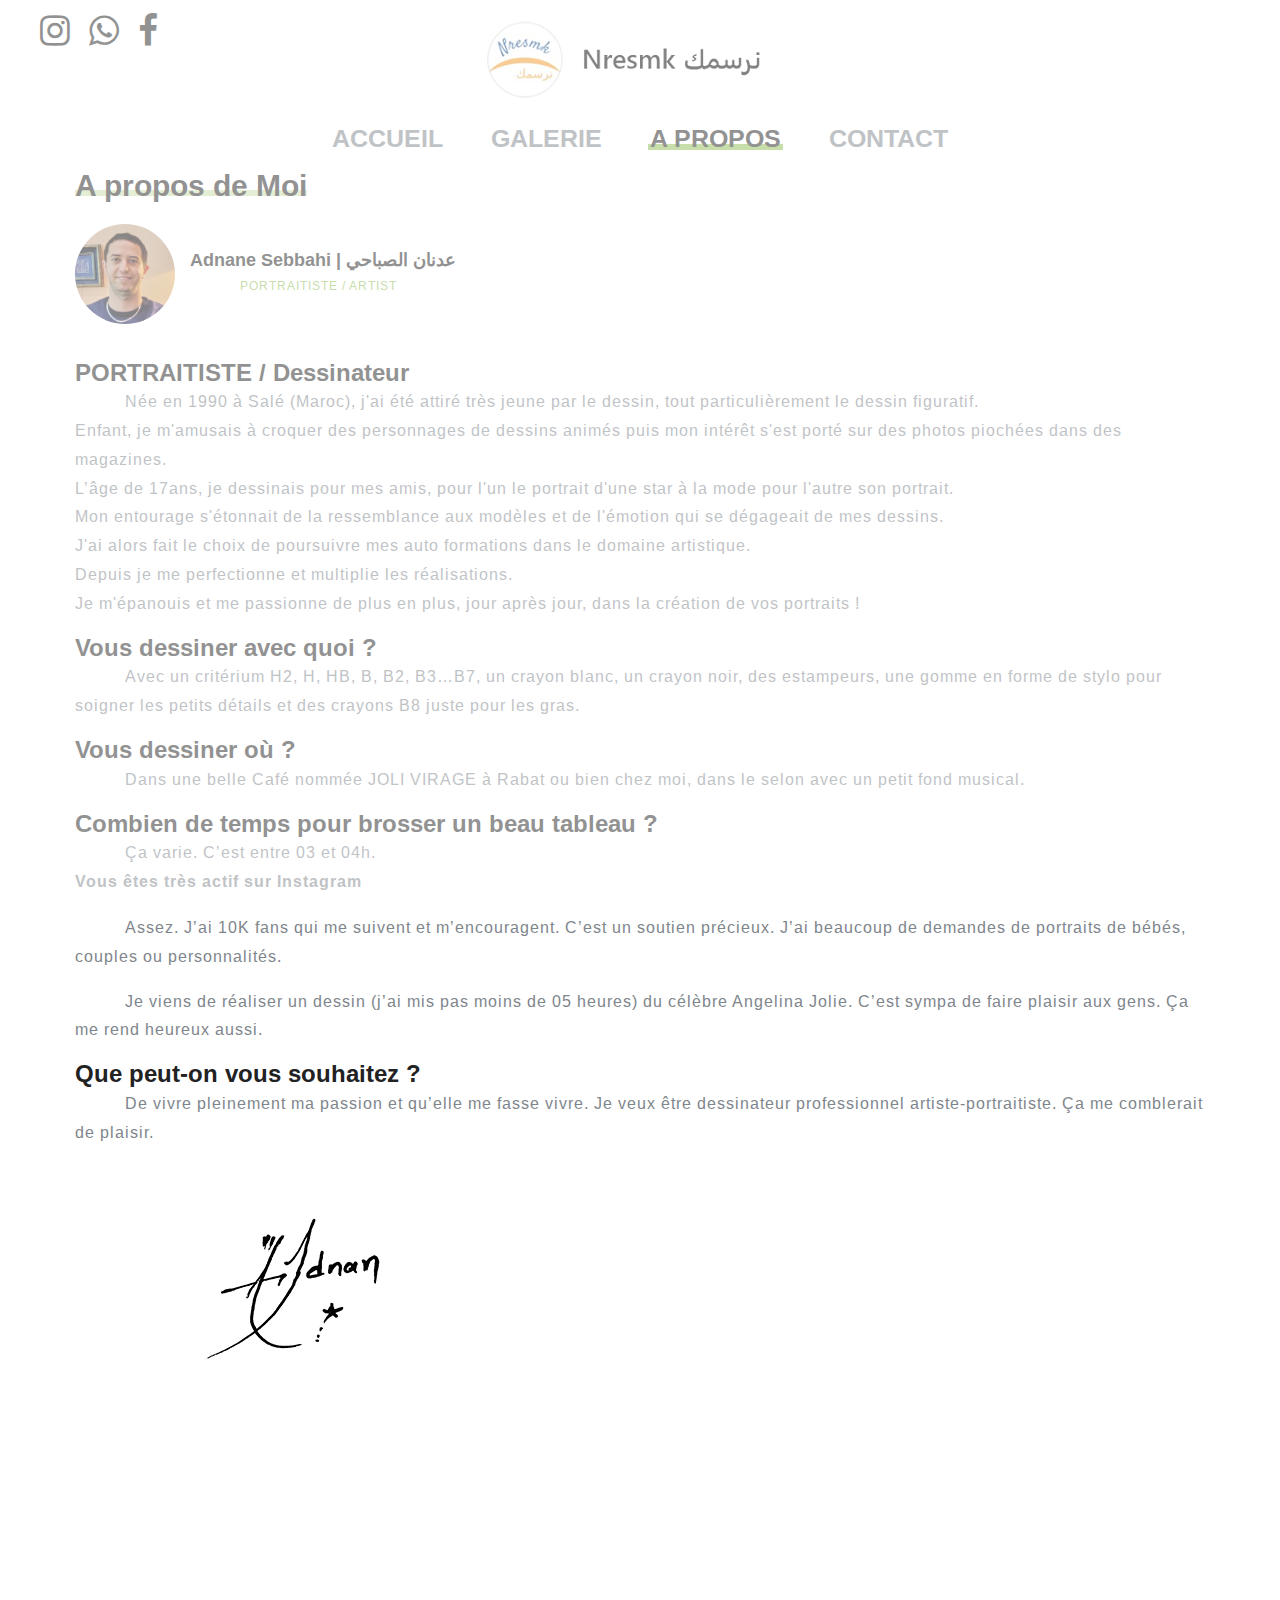
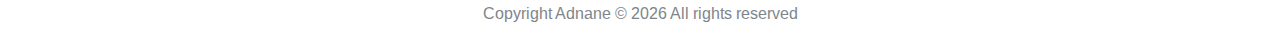
==== about.html @ e3a6c584 "1.8" ====
<!DOCTYPE html>
<html lang="en">
<head>
	<!-- Google tag (gtag.js) -->
<script async src="https://www.googletagmanager.com/gtag/js?id=G-CLW82VST4C"></script>
<script>
  window.dataLayer = window.dataLayer || [];
  function gtag(){dataLayer.push(arguments);}
  gtag('js', new Date());

  gtag('config', 'G-CLW82VST4C');
</script>
	<title>Nresmk | Dessin des Portrait</title>
	<link rel="icon" href="img/ddd.png" type="image/x-icon">
	<meta charset="UTF-8">
	<meta name="description" content="Commamder votre portrait maintenant">
	<meta name="keywords" content="photo, html">
	<meta name="viewport" content="width=device-width, initial-scale=1.0">
	<!-- Stylesheets -->
	<link rel="stylesheet" href="css/bootstrap.min.css"/>
	<link rel="stylesheet" href="css/font-awesome.min.css"/>
	<link rel="stylesheet" href="css/slicknav.min.css"/>

	<!-- Main Stylesheets -->
	<link rel="stylesheet" href="css/style.css"/>


	<!--[if lt IE 9]>
		<script src="https://oss.maxcdn.com/html5shiv/3.7.2/html5shiv.min.js"></script>
		<script src="https://oss.maxcdn.com/respond/1.4.2/respond.min.js"></script>
	<![endif]-->



</head>
<body>
	<!-- Page Preloder -->
	<div id="preloder">
		<div class="loader"></div>
	</div>

	<!-- Header Section -->
	<header class="header">
		<div class="container-fluid">
			<div class="row">
				<div class="col-sm-4 col-md-3 order-2 order-sm-1">
					<div class="header__social">
						<a href="https://www.instagram.com/nresmk/?hl=fr" target="_blank"><i class="fa fa-instagram"></i></a>
						<a href="https://wa.me/212662735727" target="_blank"><i class="fa fa-whatsapp"></i></a>
						<a href="https://www.facebook.com/TableauxMarocDecorationMural" target="_blank"><i class="fa fa-facebook"></i></a>
					</div>
				</div>
				<div class="col-sm-4 col-md-6 order-1  order-md-2 text-center">
					<a href="./index.html" class="site-logo">
						<img src="img/logo.png" alt="">
					</a>
				</div>
				<div class="col-sm-4 col-md-3 order-3 order-sm-3">
					<div class="header__switches">
						<!-- <a href="#" class="search-switch"><i class="fa fa-search"></i></a> -->
						<a href="#" class="nav-switch"><i class="fa fa-bars"></i></a>
						<!-- <a href="#"><i class="fa fa-shopping-cart"></i></a> -->
					</div>
				</div>
			</div>
			<nav class="main__menu">
				<ul class="nav__menu">
					<li><a href="./index.html">Accueil</a></li>
					<li><a href="./gallery.html">Galerie</a></li>
					<li><a href="./about.html" class="menu--active">A propos</a></li>
					<li><a href="./contact.html">Contact</a></li>
				</ul>
			</nav>
		</div>
	</header>
	<!-- Header Section end -->

	<!-- About Page -->
	<section class="about__page">
		<div class="container-fluid">
					<div class="about__text">
						<h3 class="about__title">A propos de Moi</h3>
						<div class="about__meta">
							<img src="img/profile.jpg" alt="">
							<div class="about__meta__info">
								<h5>Adnane Sebbahi | عدنان الصباحي</h5>
								<p>PORTRAITISTE / ARTIST</p>
							</div>
						</div>
							<h4>PORTRAITISTE / Dessinateur</h4>
							<p>Née en 1990 à Salé (Maroc), j'ai été attiré très jeune par le dessin, tout particulièrement le dessin figuratif.<br>
							Enfant, je m'amusais à croquer des personnages de dessins animés puis mon intérêt s'est porté sur des photos piochées dans des magazines.<br>
							L’âge de 17ans, je dessinais pour mes amis, pour l'un le portrait d'une star à la mode pour l'autre son portrait.<br>
							Mon entourage s'étonnait de la ressemblance aux modèles et de l'émotion qui se dégageait de mes dessins.<br>
							J'ai alors fait le choix de poursuivre mes auto formations dans le domaine artistique.<br>
							Depuis je me perfectionne et multiplie les réalisations.<br>
							Je m'épanouis et me passionne de plus en plus, jour après jour, dans la création de vos portraits !
							</p>
							<h4>Vous dessiner avec quoi ?</h4>
							<p>Avec un critérium H2, H, HB, B, B2, B3…B7, un crayon blanc, un crayon noir, des estampeurs, une gomme en forme de stylo pour soigner les petits détails et des crayons B8 juste pour les gras.</p>
						    <h4>Vous dessiner où ?</h4>
							<p>Dans une belle Café nommée JOLI VIRAGE à Rabat ou bien chez moi, dans le selon avec un petit fond musical.</p>
							<h4>Combien de temps pour brosser un beau tableau ?</h4>
							<p>Ça varie. C’est entre 03 et 04h.<br>
								<strong>Vous êtes très actif sur Instagram</strong><br>
								<p>Assez. J’ai 10K fans qui me suivent et m’encouragent. C’est un soutien précieux.
								J’ai beaucoup de demandes de portraits de bébés, couples ou personnalités.</p>
								<P>Je viens de réaliser un dessin (j’ai mis pas moins de 05 heures) du célèbre Angelina Jolie.
								C’est sympa de faire plaisir aux gens. Ça me rend heureux aussi.
								</p>
							<h4>Que peut-on vous souhaitez ?</h4>	
							<p>De vivre pleinement ma passion et qu’elle me fasse vivre. Je veux être dessinateur professionnel artiste-portraitiste.
								Ça me comblerait de plaisir.
								</p>

						
						<img src="img/signature.png" alt="">
					</div>
				
						</div>
						
					</div>
				</div>
			</div>
		</div>
	</section>
	<!-- About Page end -->

	<!-- Footer Section -->
	<footer class="footer__section">
		<div class="container">
			<!-- Link back to Colorlib can't be removed. Template is licensed under CC BY 3.0. -->
			<div class="footer__copyright__text">
				<p>Copyright Adnane &copy; <script>document.write(new Date().getFullYear());</script> All rights reserved </p>
			</div>
			<!-- Link back to Colorlib can't be removed. Template is licensed under CC BY 3.0. -->
		</div>
	</footer>
	<!-- Footer Section end -->

	<!-- Search Begin -->
	<div class="search-model">
		<div class="h-100 d-flex align-items-center justify-content-center">
			<div class="search-close-switch">+</div>
			<form class="search-model-form">
				<input type="text" id="search-input" placeholder="Search here.....">
			</form>
		</div>
	</div>
	<!-- Search End -->

	<!--====== Javascripts & Jquery ======-->
	<script src="js/vendor/jquery-3.2.1.min.js"></script>
	<script src="js/jquery.slicknav.min.js"></script>
	<script src="js/slick.min.js"></script>
	<script src="js/main.js"></script>
	<!-- Google Tag Manager (noscript) -->
<noscript><iframe src="https://www.googletagmanager.com/ns.html?id=GTM-K4WMGL9"
	height="0" width="0" style="display:none;visibility:hidden"></iframe></noscript>
	<!-- End Google Tag Manager (noscript) -->

	</body>
</html>
---- css/style.css ----
@import url("https://fonts.googleapis.com/css2?family=Arimo:ital,wght@0,400;0,700;1,400;1,700&display=swap");


html,
body {
	height: 100%;
	font-family: "Arimo", sans-serif;
	-webkit-font-smoothing: antialiased;
}

h1,
h2,
h3,
h4,
h5,
h6 {
	margin: 0;
	color: #222222;
	font-family: "Arimo", sans-serif;
	font-weight: 700;
}

h1 {
	font-size: 70px;
}

h2 {
	font-size: 36px;
	line-height: 1.4;
}

h3 {
	font-size: 30px;
}

h4 {
	font-size: 24px;
}

h5 {
	font-size: 18px;
}

h6 {
	font-size: 16px;
}

p {
	font-size: 16px;
	color: #7E858B;
	line-height: 1.8;
}

img {
	max-width: 100%;
}

input:focus,
select:focus,
button:focus,
textarea:focus {
	outline: none;
}

a:hover,
a:focus {
	text-decoration: none;
	outline: none;
}

ul,
ol {
	padding: 0;
	margin: 0;
}

@media (min-width: 1200px) {
	.container {
		max-width: 1200px;
	}
}

/* Preloder */

#preloder {
	position: fixed;
	width: 100%;
	height: 100%;
	top: 0;
	left: 0;
	z-index: 999999;
	background: #ffffff;
}

.loader {
	width: 40px;
	height: 40px;
	position: absolute;
	top: 50%;
	left: 50%;
	margin-top: -13px;
	margin-left: -13px;
	border-radius: 60px;
	animation: loader 0.8s linear infinite;
	-webkit-animation: loader 0.8s linear infinite;
}

@keyframes loader {
	0% {
		-webkit-transform: rotate(0deg);
		transform: rotate(0deg);
		border: 4px solid #f44336;
		border-left-color: transparent;
	}
	50% {
		-webkit-transform: rotate(180deg);
		transform: rotate(180deg);
		border: 4px solid #673ab7;
		border-left-color: transparent;
	}
	100% {
		-webkit-transform: rotate(360deg);
		transform: rotate(360deg);
		border: 4px solid #f44336;
		border-left-color: transparent;
	}
}

@-webkit-keyframes loader {
	0% {
		-webkit-transform: rotate(0deg);
		border: 4px solid #f44336;
		border-left-color: transparent;
	}
	50% {
		-webkit-transform: rotate(180deg);
		border: 4px solid #673ab7;
		border-left-color: transparent;
	}
	100% {
		-webkit-transform: rotate(360deg);
		border: 4px solid #f44336;
		border-left-color: transparent;
	}
}

/*---------------------
   Helper CSS
 -----------------------*/

.section-title {
	text-align: center;
	margin-bottom: 55px;
}

.section-title img {
	margin-bottom: 15px;
}

.section-title h2 {
	font-weight: 400;
	font-size: 38px;
	text-transform: uppercase;
}

.section-title p {
	padding-top: 15px;
	margin-bottom: 0;
}

.set-bg {
	background-repeat: no-repeat;
	background-size: cover;
	background-position: top center;
}

.spad {
	padding-top: 100px;
	padding-bottom: 100px;
}

.text-white h1,
.text-white h2,
.text-white h3,
.text-white h4,
.text-white h5,
.text-white h6,
.text-white p,
.text-white span,
.text-white li,
.text-white a {
	color: #fff;
}

/*---------------------
  Commom elements
-----------------------*/

.site-btn {
	display: inline-block;
	font-size: 16px;
	padding: 16px 15px;
	min-width: 180px;
	color: #fff;
	background: #8DB952;
	line-height: 1;
	text-align: center;
	font-weight: 700;
	border: none;
	border-radius: 2px;
}

.site-btn i {
	font-size: 24px;
	position: relative;
	top: 5px;
	margin-left: 4px;
}

.site-btn:hover {
	color: #fff;
}

.section__title {
	text-align: center;
	padding-bottom: 40px;
	margin-bottom: 45px;
	position: relative;
}

.section__title:after {
	position: absolute;
	content: "";
	width: 60px;
	height: 4px;
	left: calc(50% - 30px);
	bottom: 0;
	background: #8DB952;
}

.section__title h2 {
	margin-bottom: 0;
	text-transform: uppercase;
}

@media (max-width: 576px) {
	.section__title h2 {
		font-size: 24px;
	}
}

.search-model {
	display: none;
	position: fixed;
	width: 100%;
	height: 100%;
	left: 0;
	top: 0;
	background: #ffffff;
	z-index: 99999;
}

.search-model-form {
	padding: 0 15px;
}

.search-model-form input {
	width: 500px;
	font-size: 34px;
	border: none;
	border-bottom: 2px solid #ededed;
	background: 0 0;
	color: #999;
}

@media (max-width: 576px) {
	.search-model-form input {
		width: 100%;
		font-size: 24px;
	}
}

.search-close-switch {
	position: absolute;
	width: 50px;
	height: 50px;
	background: #333;
	color: #fff;
	text-align: center;
	border-radius: 50%;
	font-size: 39px;
	line-height: 28px;
	top: 30px;
	cursor: pointer;
	-webkit-transform: rotate(45deg);
	-ms-transform: rotate(45deg);
	transform: rotate(45deg);
	display: -webkit-box;
	display: -ms-flexbox;
	display: flex;
	-webkit-box-align: center;
	-ms-flex-align: center;
	align-items: center;
	-webkit-box-pack: center;
	-ms-flex-pack: center;
	justify-content: center;
}

.pt83 {
	padding-top: 83px;
}

/*---------------------
   Header section
 -----------------------*/

/* .header {
	padding: 40px 45px 0;
	padding-top: 40px;
} */

.header {
	padding: 10px 25px 0;
	padding-top: 0px;
}


@media (max-width: 576px) {
	.header {
		padding: 40px 0 0;
	}
}

@media (max-width: 576px) {
	.header__social {
		display: none;
	}
}

.header__social a,
.header__switches a {
	display: inline-block;
	color: #222222;
	padding-top: 5px;
	margin-right: 15px;
	font-size: 35px;
}

.header__social a:last-child,
.header__switches a:last-child {
	margin-right: 0;
}

.header__social a.nav-switch,
.header__switches a.nav-switch {
	display: none;
	width: 40px;
	height: 40px;
	border-radius: 50%;
	background: #e1e1e1;
	text-align: center;
	padding-top: 9px;
	margin-top: -9px;
}

@media (max-width: 576px) {
	.header__social a.nav-switch,
	.header__switches a.nav-switch {
		display: inline-block;
	}
}

.header__switches {
	text-align: right;
}

@media (max-width: 576px) {
	.header__switches {
		text-align: center;
		padding-top: 20px;
	}
}

/*----------
   Menu
 ---------*/

.main__menu {
	position: relative;
	right: 0;
	padding-top: 0px;
	text-align: center;
}

@media (max-width: 576px) {
	.main__menu .nav__menu {
		display: none;
	}
}

.main__menu .nav__menu>li {
	display: inline-block;
	position: relative;
}

.main__menu .nav__menu>li:last-child a {
	margin-right: 0;
}

.main__menu .nav__menu>li>a {
	position: relative;
	font-size: 25px;
	color: #7E858B;
	font-weight: 700;
	padding: 5px 2px;
	margin-right: 40px;
	text-transform: uppercase;
}

@media only screen and (min-width: 576px) and (max-width: 767px) {
	.main__menu .nav__menu>li>a {
		margin-right: 20px;
	}
}

.main__menu .nav__menu>li>a:after {
	position: absolute;
	content: "";
	width: 0;
	height: 6px;
	left: 0;
	bottom: 8px;
	background: #8DB952;
	z-index: -1;
	-webkit-transition: 0.3s;
	-o-transition: 0.3s;
	transition: 0.3s;
}

.main__menu .nav__menu>li>a.menu--active {
	color: #222222;
}

.main__menu .nav__menu>li>a.menu--active:after {
	width: 100%;
}

.main__menu .nav__menu>li:hover a {
	color: #222222;
}

.main__menu .nav__menu>li:hover a:after {
	width: 100%;
}

.main__menu .nav__menu>li:hover .sub__menu {
	top: 100%;
	opacity: 1;
	visibility: visible;
	margin-top: 15px;
}

.main__menu .nav__menu>li .sub__menu {
	position: absolute;
	text-align: left;
	padding: 10px 0;
	width: 170px;
	left: 0;
	top: 100%;
	margin-top: 50px;
	-webkit-box-shadow: 0 9px 50px rgba(0, 0, 0, 0.1);
	box-shadow: 0 9px 50px rgba(0, 0, 0, 0.1);
	background: #fff;
	opacity: 0;
	visibility: hidden;
	z-index: 99;
	-webkit-transition: all 0.4s;
	-o-transition: all 0.4s;
	transition: all 0.4s;
}

.main__menu .nav__menu>li .sub__menu:after {
	position: absolute;
	content: "";
	width: 100%;
	height: 25px;
	left: 0;
	top: -25px;
}

.main__menu .nav__menu>li .sub__menu>li {
	display: block;
}

.main__menu .nav__menu>li .sub__menu>li>a {
	display: block;
	display: block;
	padding: 5px 15px;
	color: #7E858B;
	text-transform: none;
	margin: 0;
	font-size: 14px;
	font-weight: 700;
}

.main__menu .nav__menu>li .sub__menu>li>a:hover {
	color: #222222;
}

.main__menu .nav__menu>li .sub__menu>li>a:after {
	display: none;
}

.slicknav_menu {
	background: #f7f7f7;
	padding: 0;
	margin-bottom: 30px;
	text-align: left;
	display: none;
}

@media (max-width: 576px) {
	.slicknav_menu {
		display: block;
	}
}

.slicknav_btn {
	display: none;
}

.slicknav_nav ul {
	margin: 0;
}

.slicknav_nav .slicknav_row:hover {
	border-radius: 0;
	background: transparent;
	color: #222222;
}

.slicknav_nav a:hover {
	border-radius: 0;
	background: transparent;
	color: #222222;
}

.slicknav_nav .slicknav_row,
.slicknav_nav a {
	padding: 11px 25px;
	margin: 0;
	color: #222222;
	font-size: 16px;
	font-weight: 700;
	border-bottom: 1px solid #e9e9e9;
}

.slicknav_nav .slicknav_item a {
	border-bottom: none;
}

/*---------------------
   Hero section
 -----------------------*/

.hero__section {
	padding-top: 40px;
	margin-bottom: 90px;
	/* background-color: #000000; */
}

@media (max-width: 576px) {
	.hero__section {
		padding-top: 30px;
	}
}

.slide-item {
	padding: 0 5px;
	outline: none;
	cursor: pointer;
}

.slick-center.slide-item img {
	padding: 0;
	-webkit-transition: all 0.4s ease 0s;
	-o-transition: all 0.4s ease 0s;
	transition: all 0.4s ease 0s;
}

.hero-slider .slick-track {
	-webkit-transition: all 0.1s;
	-o-transition: all 0.1s;
	transition: all 0.1s;
}

.slide-item img {
	height: 485px;
	padding: 65px 0;
	-webkit-transition: 0.2s;
	-o-transition: 0.2s;
	transition: 0.2s;
}

@media (max-width: 576px) {
	.slide-item img {
		padding: 0;
	}
}

.hero-text-slider {
	text-align: center;
	padding-top: 5px;
	max-width: 800px;
	margin: 0 auto;
}

/*---------------------
   Footer section
 -----------------------*/

.footer__copyright__text {
	text-align: center;
	padding-bottom: 5px;
}

.footer__copyright__text p {
	font-size: 16px;
}

.footer__copyright__text i {
	color: #d32a2a;
}

.footer__copyright__text a {
	color: #7E858B;
	text-decoration: underline;
}

.footer__copyright__text a:hover {
	color: #8DB952;
}

/*------------------
   About page
 ------------------*/

.about__page {
	padding: 10px 60px 150px;
}

@media (max-width: 576px) {
	.about__page {
		padding: 30px 0 150px;
	}
}

.about__title {
	display: inline-block;
	margin-bottom: 20px;
	position: relative;
}

.about__title:after {
	position: absolute;
	content: "";
	width: 100%;
	height: 6px;
	left: 0;
	bottom: 8px;
	background: #8DB952;
	opacity: 0.5;
	z-index: -1;
}

.about__text {
	padding-bottom: 50px;
	/* letter-spacing: 1px;
    text-indent: 50px; */
	
}
.about__text p {
	
	letter-spacing: 1px;
    text-indent: 50px;
	
}

.about__text img {
	padding-top: 20px;
}

.about__meta {
	overflow: hidden;
	margin-bottom: 35px;
	
}

.about__meta img {
	float: left;
	width: 100px;
	height: 100px;
	border-radius: 50%;
	margin-right: 15px;
	padding-top: 0;
}

.about__meta__info {
	overflow: hidden;
	padding-top: 25px;
}

.about__meta__info h5 {
	margin-bottom: 5px;
}

.about__meta__info p {
	text-transform: uppercase;
	font-size: 12px;
	color: #8DB952;
	
}

.experience__item {
	padding-top: 15px;
	margin-bottom: 20px;
}

.experience__item h4 {
	font-size: 20px;
	margin-bottom: 20px;
}

.skills__text {
	padding-bottom: 50px;
}

.skills__text p {
	margin-bottom: 40px;
}

.single-progress-item {
	margin-bottom: 30px;
}

.single-progress-item h6 {
	margin-bottom: 10px;
}

.progress-bar-style {
	height: 6px;
	background: #E8E8E8;
}

.progress-bar-style .bar-inner {
	height: 100%;
	background: #8DB952;
}

/*-------------------
   Gallery Page
 -------------------*/

.gallery__page {
	padding: 80px 15px 65px;
}

@media (max-width: 576px) {
	.gallery__page {
		padding: 30px 15px 65px;
	}
}

.gallery__warp {
	max-width: 1570px;
	margin: 0 auto;
}

.gallery__item {
	display: block;
	margin-bottom: 30px;
}

.gallery__item img {
	min-width: 100%;
}

.fr-position-outside {
	left: 0;
	top: 0;
	right: auto;
	bottom: auto;
}

.fr-position-text {
	color: #fff;
}

.fr-window-skin-fresco.fr-window-ui-outside .fr-close-background,
.fr-window-skin-fresco.fr-window-ui-outside .fr-close:hover .fr-close-background {
	background-color: transparent;
}

.fr-thumbnail-active {
	border: 2px solid #8DB952;
}


/*----------------
   Contact Page
 ----------------*/

.contact__warp {
	max-width: 802px;
	padding: 60px 15px 130px;
	margin: 0 auto;
}

@media (max-width: 576px) {
	.contact__warp {
		padding: 30px 15px 130px;
	}
}

.contact__social {
	padding-top: 20px;
	margin-bottom: 60px;
}

.contact__social a {
	display: inline-block;
	text-align: center;
	width: 50px;
	height: 50px;
	padding-top: 8px;
	margin-right: 6px;
	color: #222222;
	border-radius: 50%;
	background: #E8E8E8;
	-webkit-transition: 0.3s;
	-o-transition: 0.3s;
	transition: 0.3s;
}

.contact__social a:hover {
	background: #8DB952;
	color: #ffffff;
}

.contact__text p {
	font-size: 18px;
	color: #222222;
	
}

.contact__form {
	padding-top: 20px;
}

.contact__form input,
.contact__form textarea {
	width: 100%;
	height: 50px;
	letter-spacing: 3px !important;
	font-size: 16px;
	padding: 15px 20px;
	margin-bottom: 26px;
	color: #222222;
	border: 1px solid rgba(0, 0, 0, 0.1);
}

.contact__form input:focus,
.contact__form textarea:focus {
	border: 1px solid #8DB952;
}

.contact__form textarea {
	height: 110px;
	resize: none;
	margin-bottom: 50px;
}


.contact__form2 {
	max-width: 1320px;
    margin: 0 auto;
    padding: 5%;
}
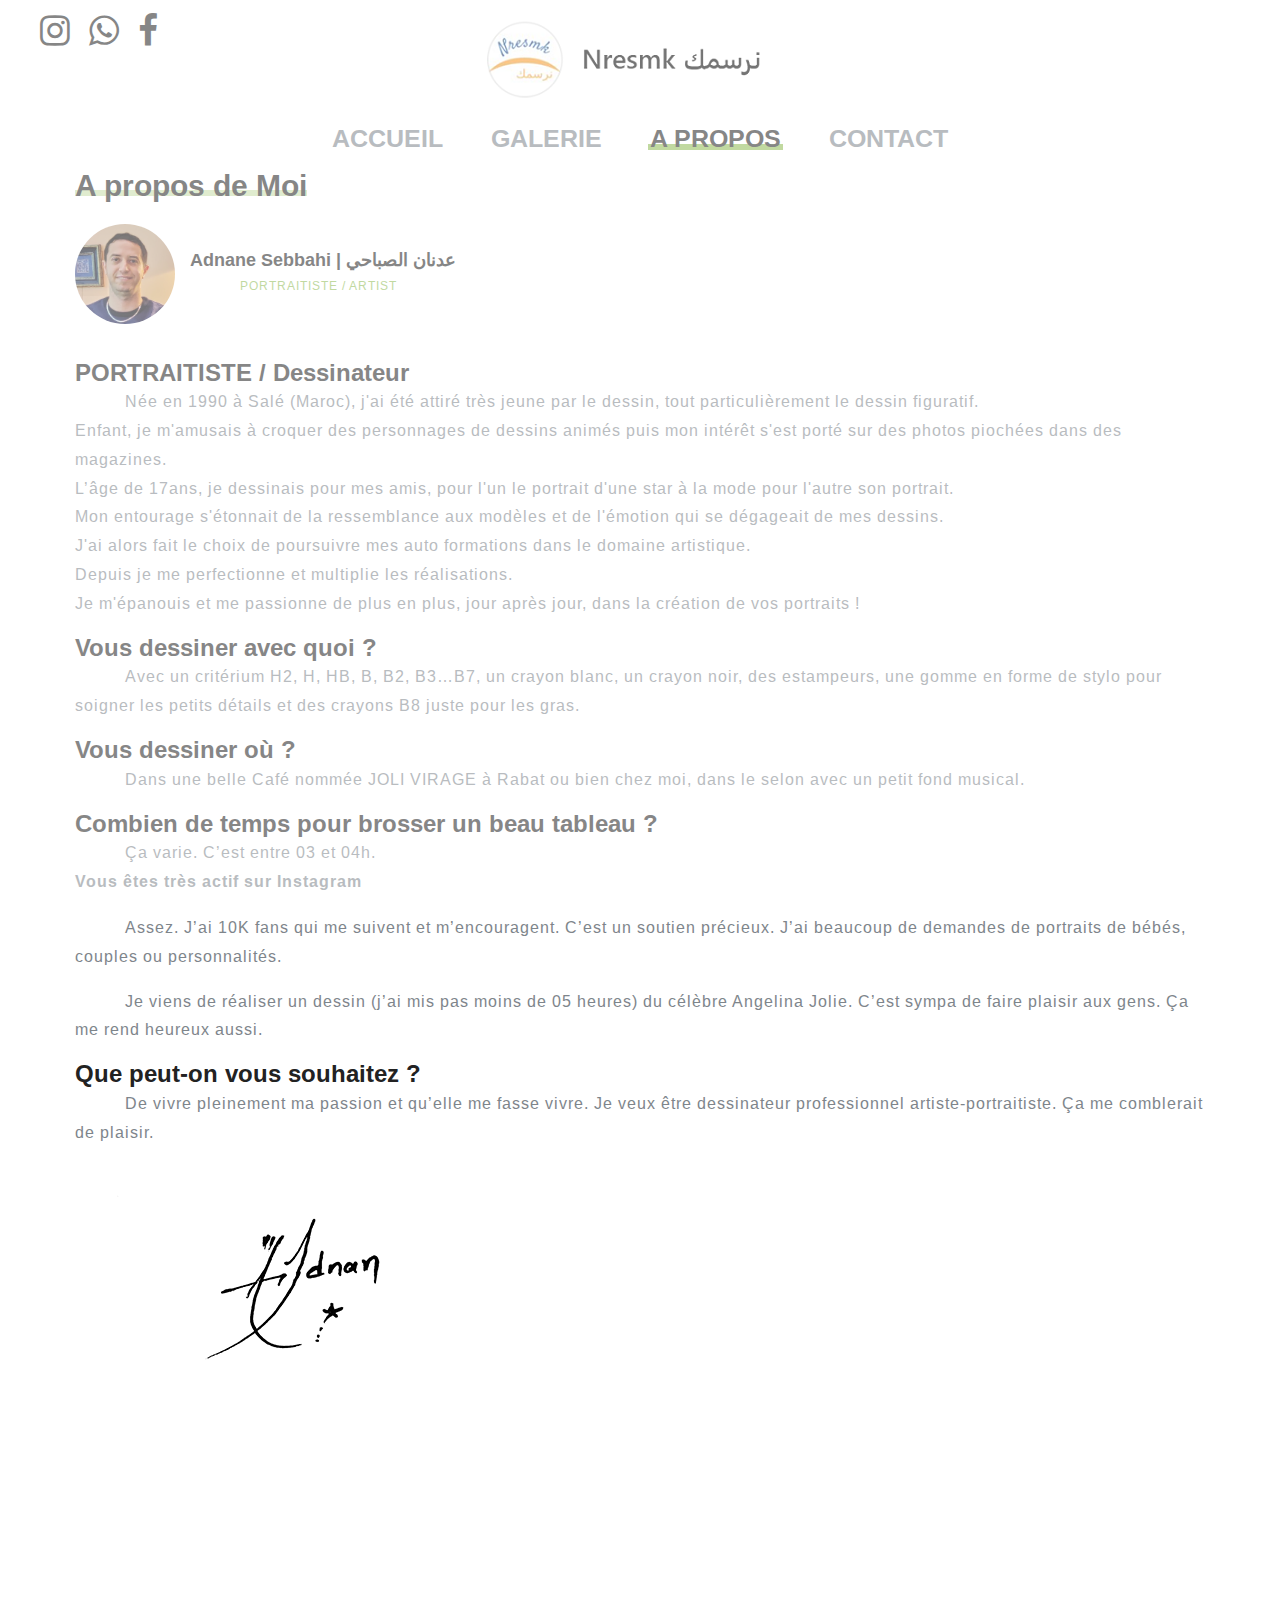
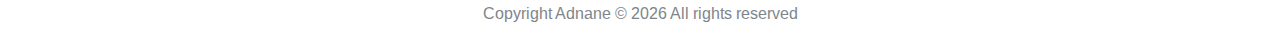
==== commit 38281ffb: "1.9" ====
--- a/about.html
+++ b/about.html
@@ -10,6 +10,13 @@
 
   gtag('config', 'G-CLW82VST4C');
 </script>
+<!-- Google Tag Manager -->
+<script>(function(w,d,s,l,i){w[l]=w[l]||[];w[l].push({'gtm.start':
+	new Date().getTime(),event:'gtm.js'});var f=d.getElementsByTagName(s)[0],
+	j=d.createElement(s),dl=l!='dataLayer'?'&l='+l:'';j.async=true;j.src=
+	'https://www.googletagmanager.com/gtm.js?id='+i+dl;f.parentNode.insertBefore(j,f);
+	})(window,document,'script','dataLayer','GTM-K4WMGL9');</script>
+	<!-- End Google Tag Manager -->
 	<title>Nresmk | Dessin des Portrait</title>
 	<link rel="icon" href="img/ddd.png" type="image/x-icon">
 	<meta charset="UTF-8">
@@ -34,6 +41,10 @@
 
 </head>
 <body>
+	<!-- Google Tag Manager (noscript) -->
+<noscript><iframe src="https://www.googletagmanager.com/ns.html?id=GTM-K4WMGL9"
+	height="0" width="0" style="display:none;visibility:hidden"></iframe></noscript>
+	<!-- End Google Tag Manager (noscript) -->
 	<!-- Page Preloder -->
 	<div id="preloder">
 		<div class="loader"></div>
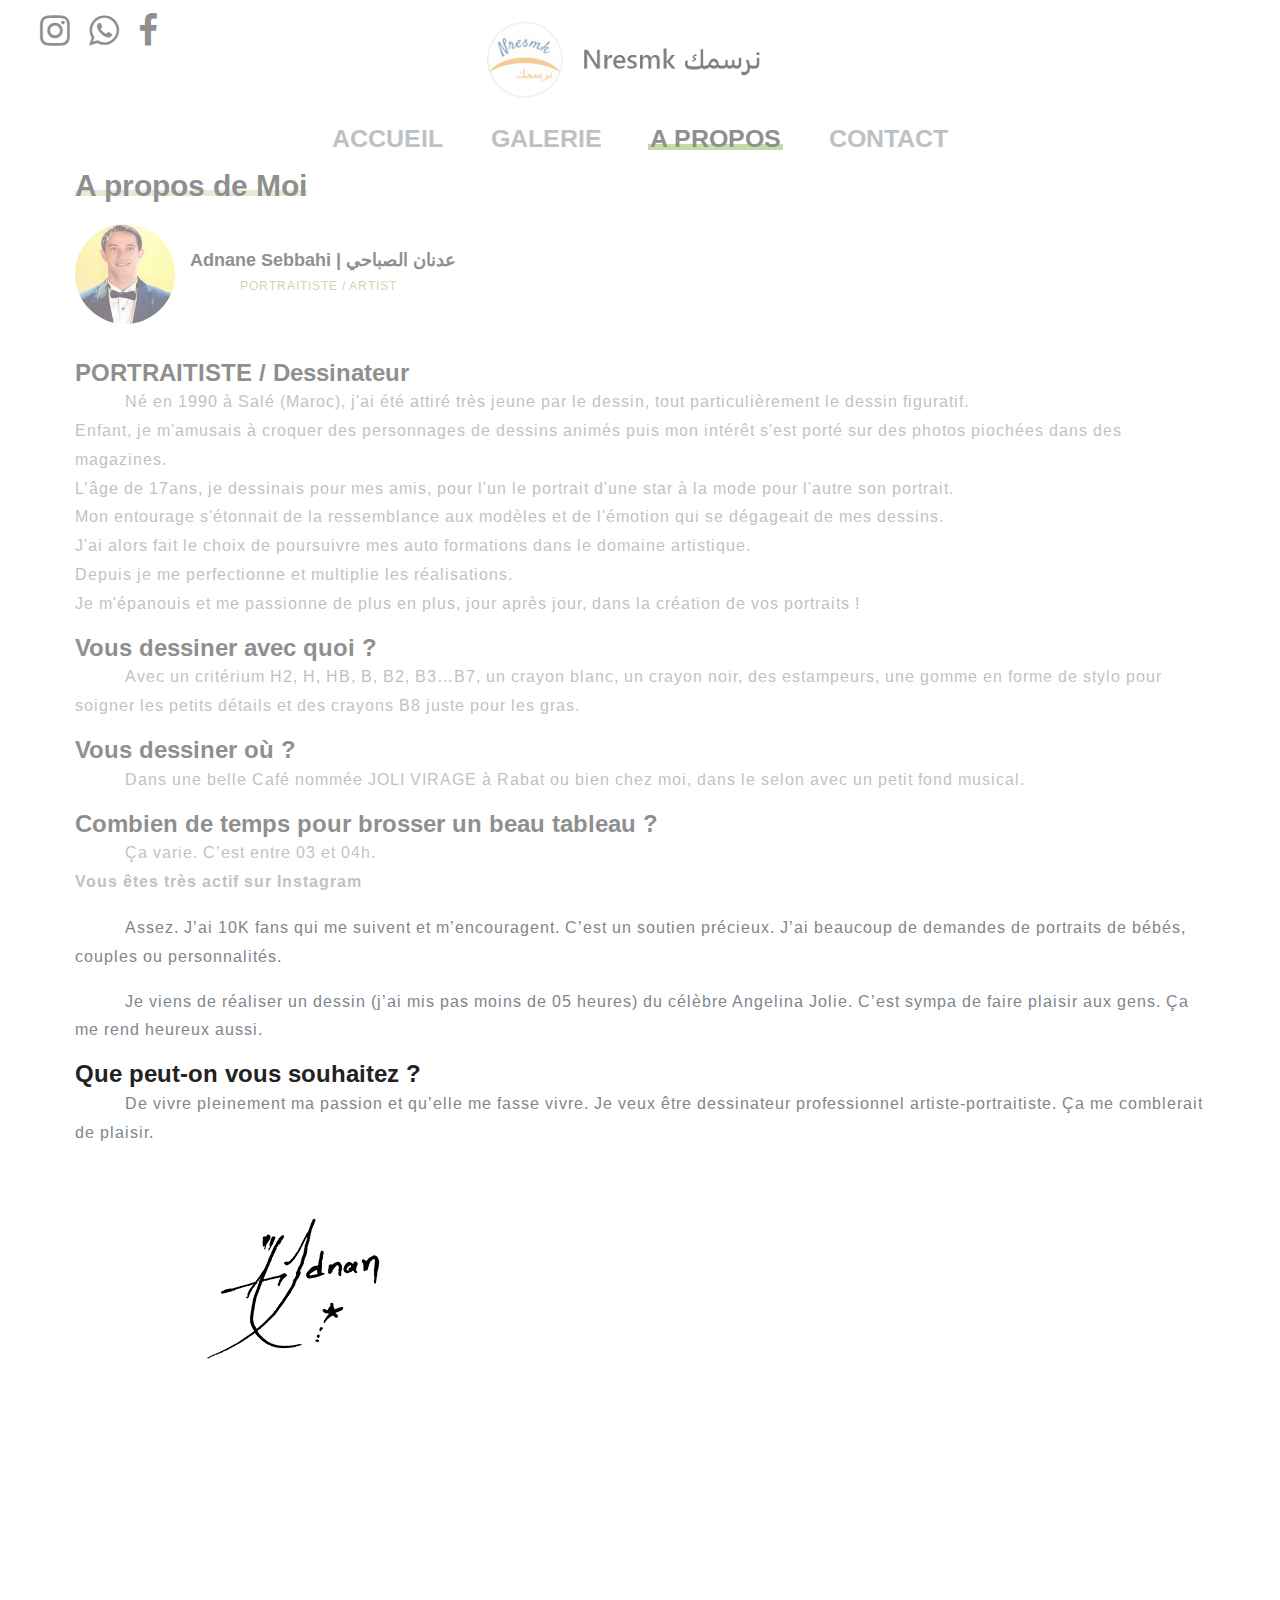
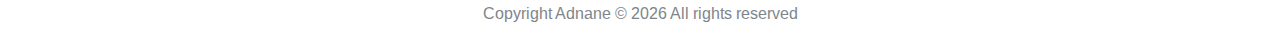
==== commit a3d1556d: "2.2" ====
--- a/about.html
+++ b/about.html
@@ -20,7 +20,11 @@
 	<title>Nresmk | Dessin des Portrait</title>
 	<link rel="icon" href="img/ddd.png" type="image/x-icon">
 	<meta charset="UTF-8">
-	<meta name="description" content="Commamder votre portrait maintenant">
+	<meta name="description" content="Commander Votre Portrait dès maintenant ! Site de dessin professionnel de portrait avec crayon ">
+	<meta name="keywords" content="nresmk, dessin, portrait, cadeau, anniversaire, نرسمك ">
+	<meta name="robots" content="index, follow">
+	<meta http-equiv="Content-Type" content="text/html; charset=utf-8">
+	<meta name="language" content="French">
 	<meta name="keywords" content="photo, html">
 	<meta name="viewport" content="width=device-width, initial-scale=1.0">
 	<!-- Stylesheets -->
@@ -99,7 +103,7 @@
 							</div>
 						</div>
 							<h4>PORTRAITISTE / Dessinateur</h4>
-							<p>Née en 1990 à Salé (Maroc), j'ai été attiré très jeune par le dessin, tout particulièrement le dessin figuratif.<br>
+							<p>Né en 1990 à Salé (Maroc), j'ai été attiré très jeune par le dessin, tout particulièrement le dessin figuratif.<br>
 							Enfant, je m'amusais à croquer des personnages de dessins animés puis mon intérêt s'est porté sur des photos piochées dans des magazines.<br>
 							L’âge de 17ans, je dessinais pour mes amis, pour l'un le portrait d'une star à la mode pour l'autre son portrait.<br>
 							Mon entourage s'étonnait de la ressemblance aux modèles et de l'émotion qui se dégageait de mes dessins.<br>
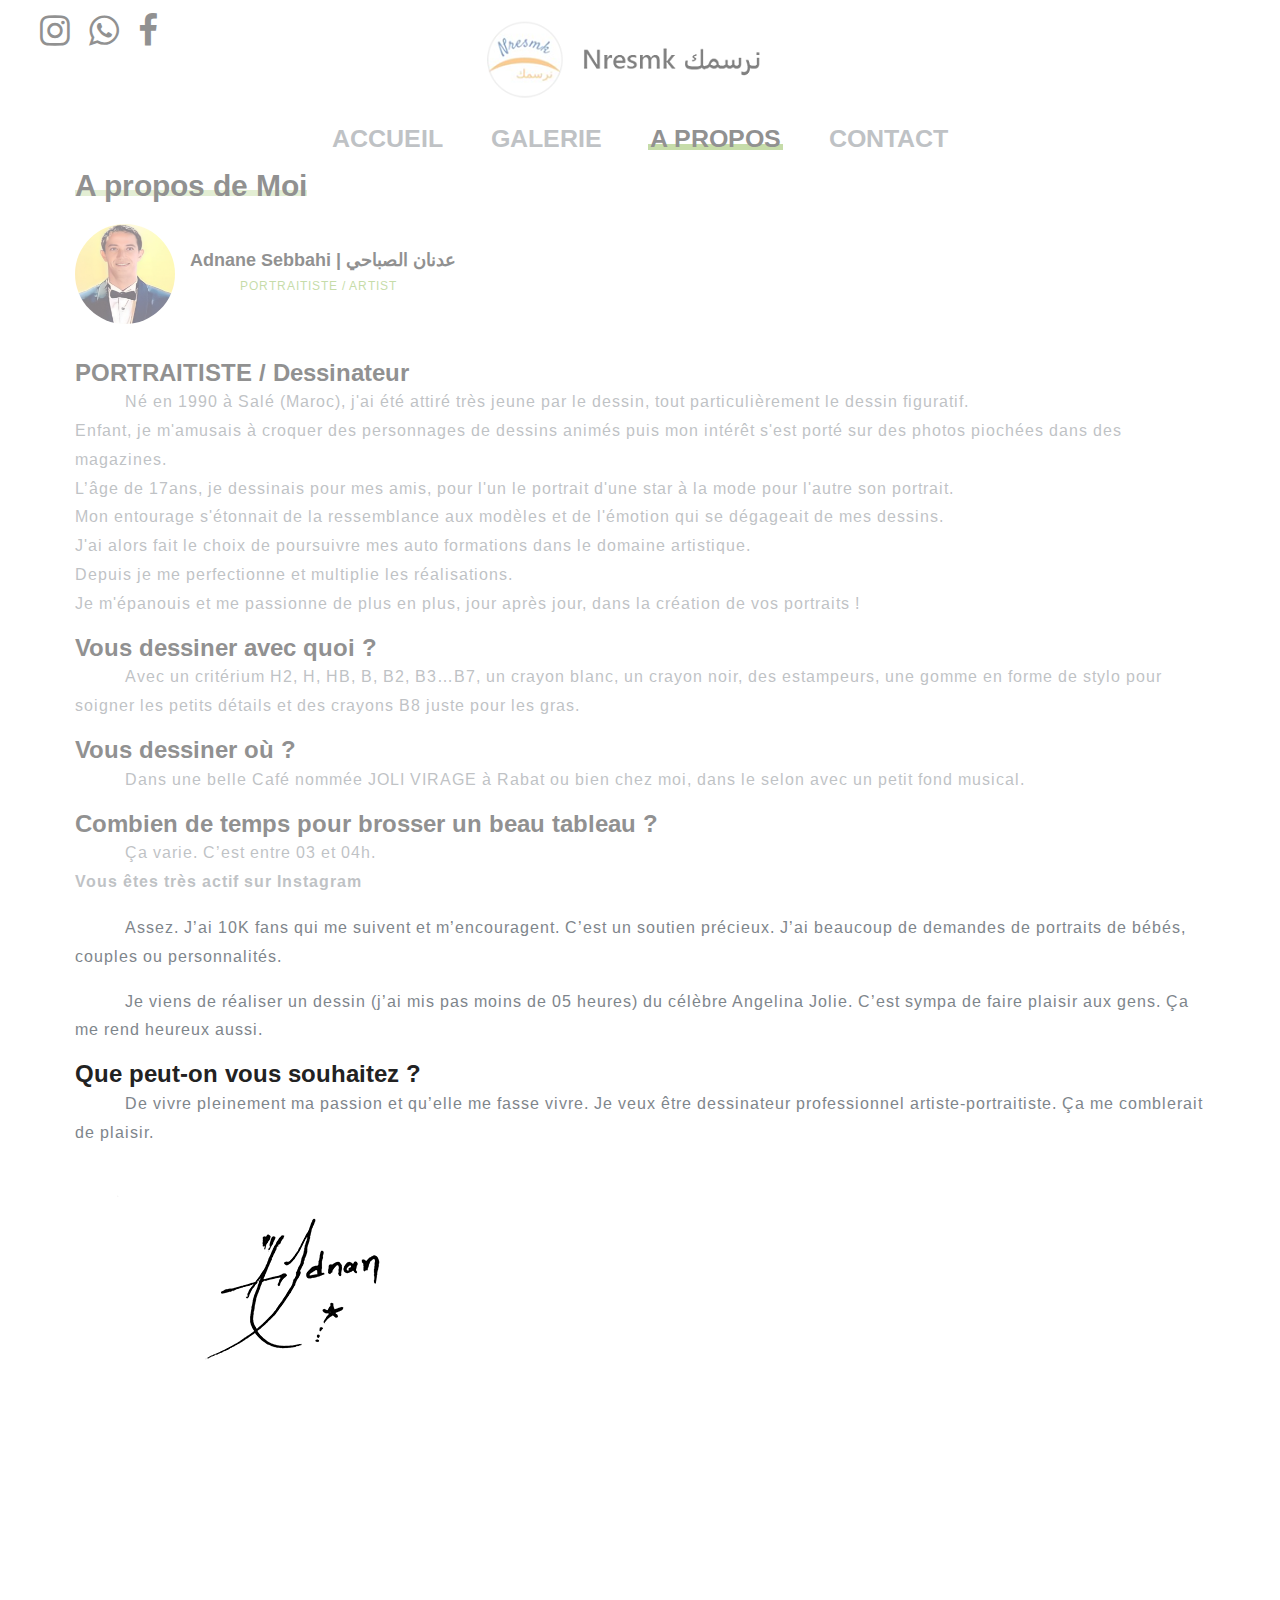
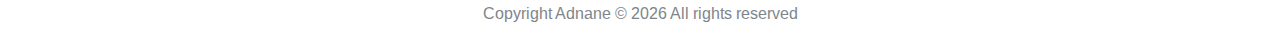
==== commit dd669fa1: "2.3" ====
--- a/about.html
+++ b/about.html
@@ -25,7 +25,6 @@
 	<meta name="robots" content="index, follow">
 	<meta http-equiv="Content-Type" content="text/html; charset=utf-8">
 	<meta name="language" content="French">
-	<meta name="keywords" content="photo, html">
 	<meta name="viewport" content="width=device-width, initial-scale=1.0">
 	<!-- Stylesheets -->
 	<link rel="stylesheet" href="css/bootstrap.min.css"/>
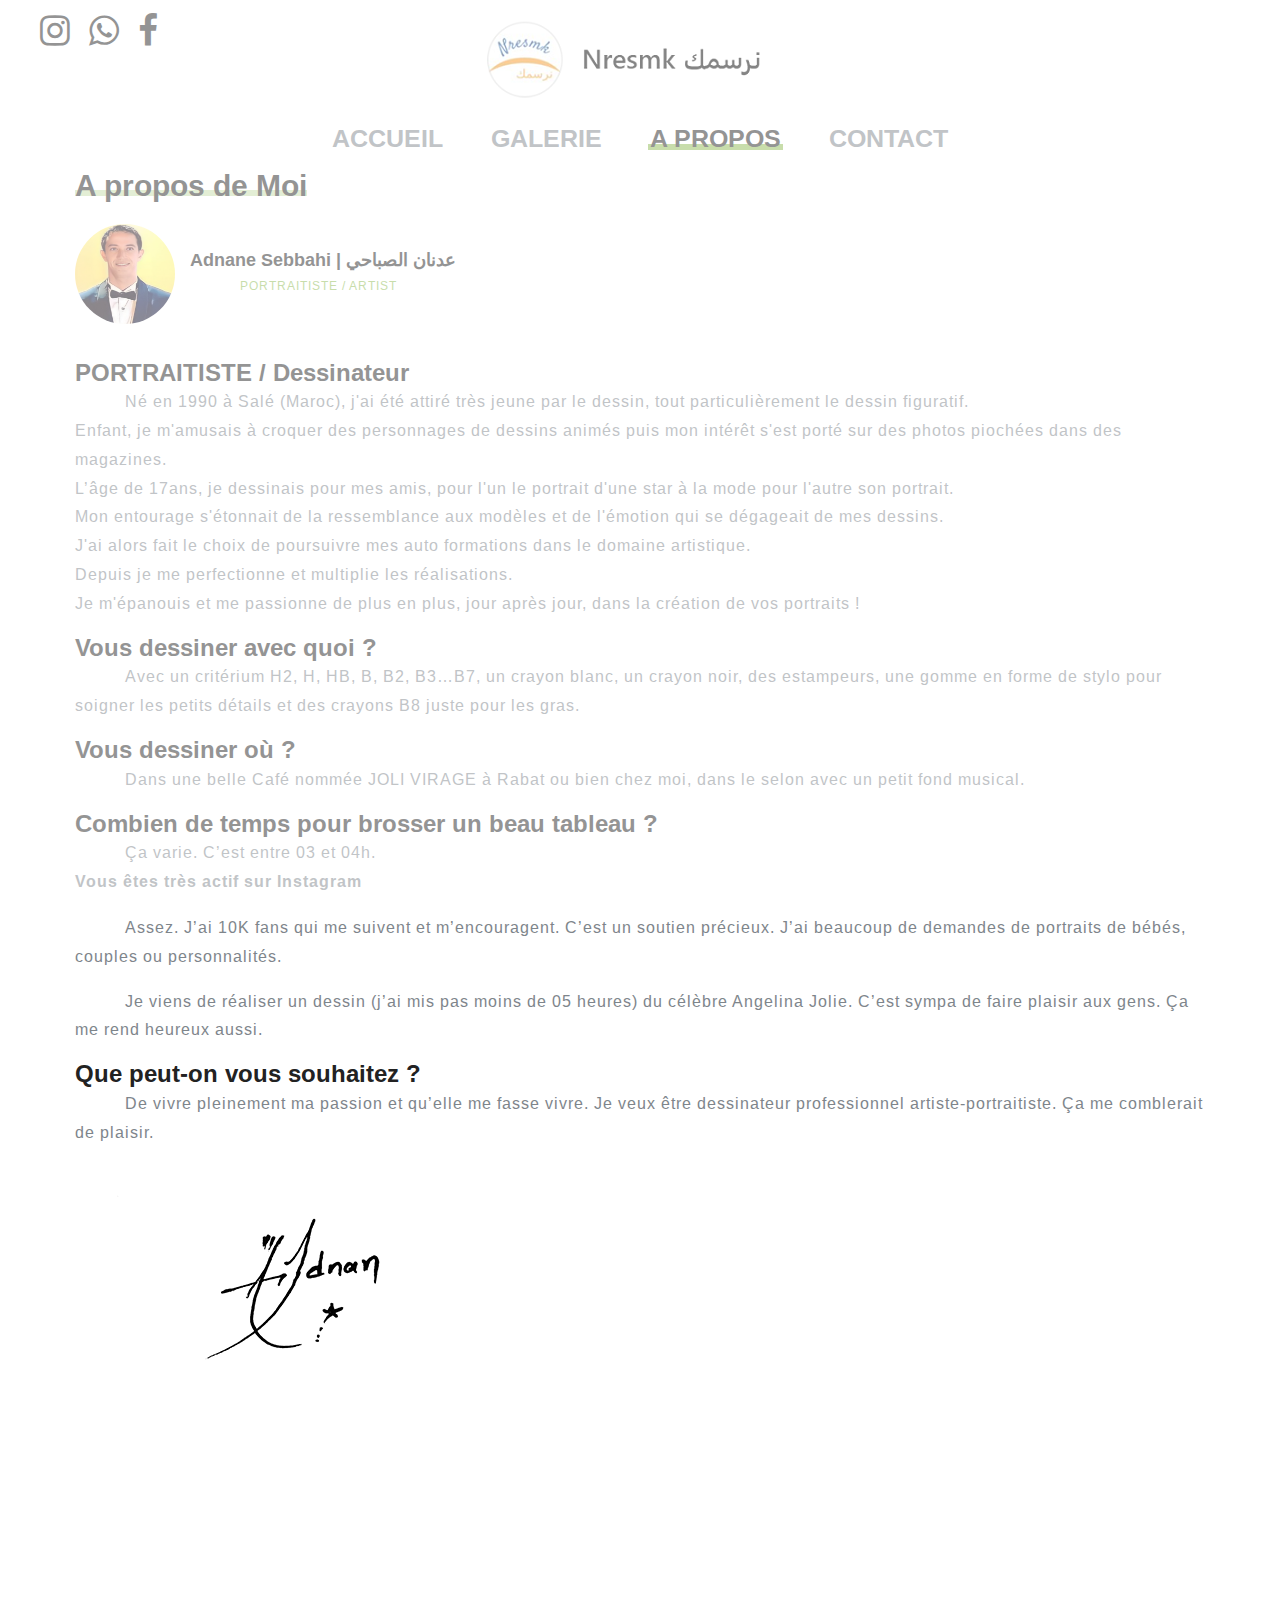
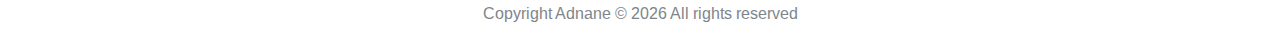
==== commit f2a97941: "2.4" ====
--- a/about.html
+++ b/about.html
@@ -19,12 +19,10 @@
 	<!-- End Google Tag Manager -->
 	<title>Nresmk | Dessin des Portrait</title>
 	<link rel="icon" href="img/ddd.png" type="image/x-icon">
-	<meta charset="UTF-8">
 	<meta name="description" content="Commander Votre Portrait dès maintenant ! Site de dessin professionnel de portrait avec crayon ">
 	<meta name="keywords" content="nresmk, dessin, portrait, cadeau, anniversaire, نرسمك ">
 	<meta name="robots" content="index, follow">
 	<meta http-equiv="Content-Type" content="text/html; charset=utf-8">
-	<meta name="language" content="French">
 	<meta name="viewport" content="width=device-width, initial-scale=1.0">
 	<!-- Stylesheets -->
 	<link rel="stylesheet" href="css/bootstrap.min.css"/>
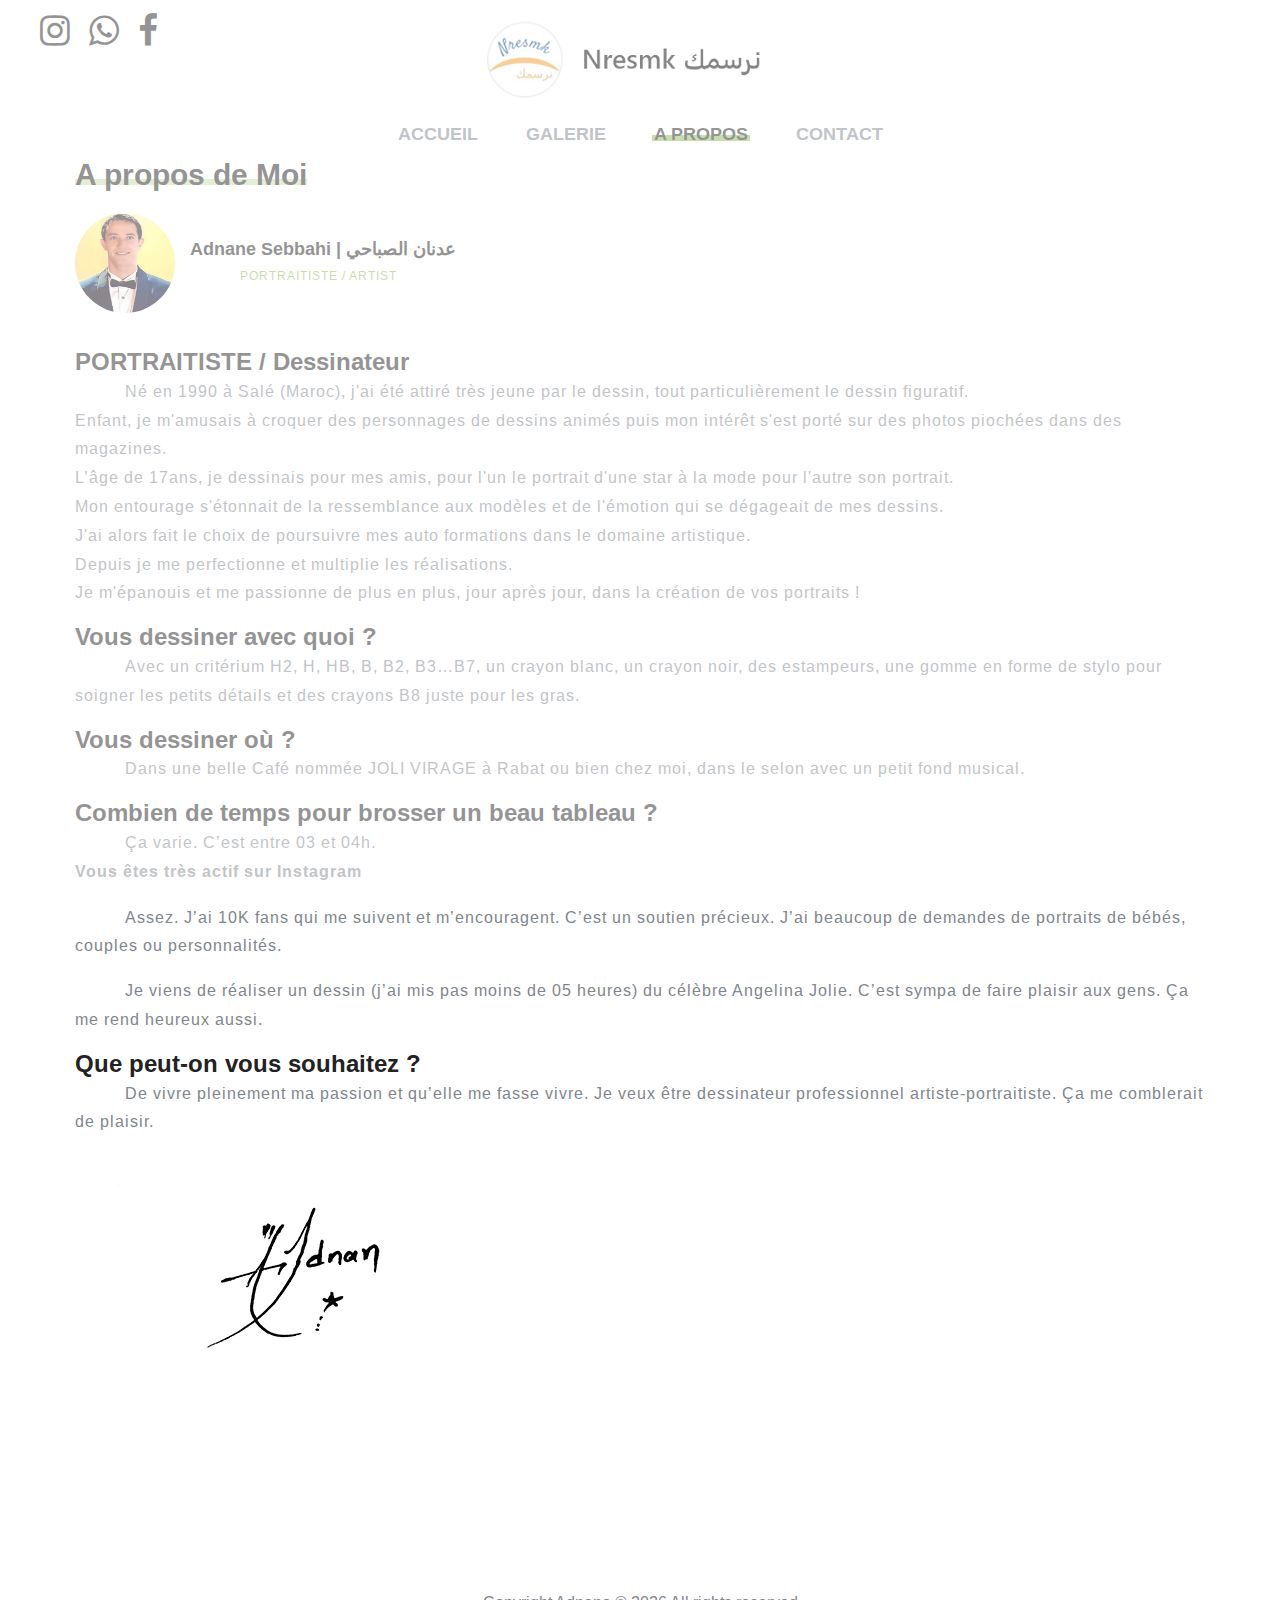
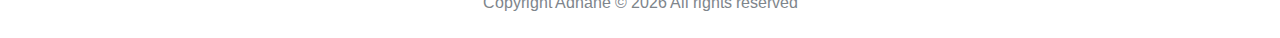
==== commit 562e3262: "3.2" ====
--- a/about.html
+++ b/about.html
@@ -1,5 +1,5 @@
 <!DOCTYPE html>
-<html lang="en">
+<html lang="fr">
 <head>
 	<!-- Google tag (gtag.js) -->
 <script async src="https://www.googletagmanager.com/gtag/js?id=G-CLW82VST4C"></script>
@@ -17,7 +17,7 @@
 	'https://www.googletagmanager.com/gtm.js?id='+i+dl;f.parentNode.insertBefore(j,f);
 	})(window,document,'script','dataLayer','GTM-K4WMGL9');</script>
 	<!-- End Google Tag Manager -->
-	<title>Nresmk | Dessin des Portrait</title>
+	<title>Nresmk | Dessin de Portrait</title>
 	<link rel="icon" href="img/ddd.png" type="image/x-icon">
 	<meta name="description" content="Commander Votre Portrait dès maintenant ! Site de dessin professionnel de portrait avec crayon ">
 	<meta name="keywords" content="nresmk, dessin, portrait, cadeau, anniversaire, نرسمك ">
--- a/css/style.css
+++ b/css/style.css
@@ -412,7 +412,7 @@
 
 .main__menu .nav__menu>li>a {
 	position: relative;
-	font-size: 25px;
+	font-size: 18px;
 	color: #7E858B;
 	font-weight: 700;
 	padding: 5px 2px;
@@ -889,3 +889,6 @@
     margin: 0 auto;
     padding: 5%;
 }
+
+
+
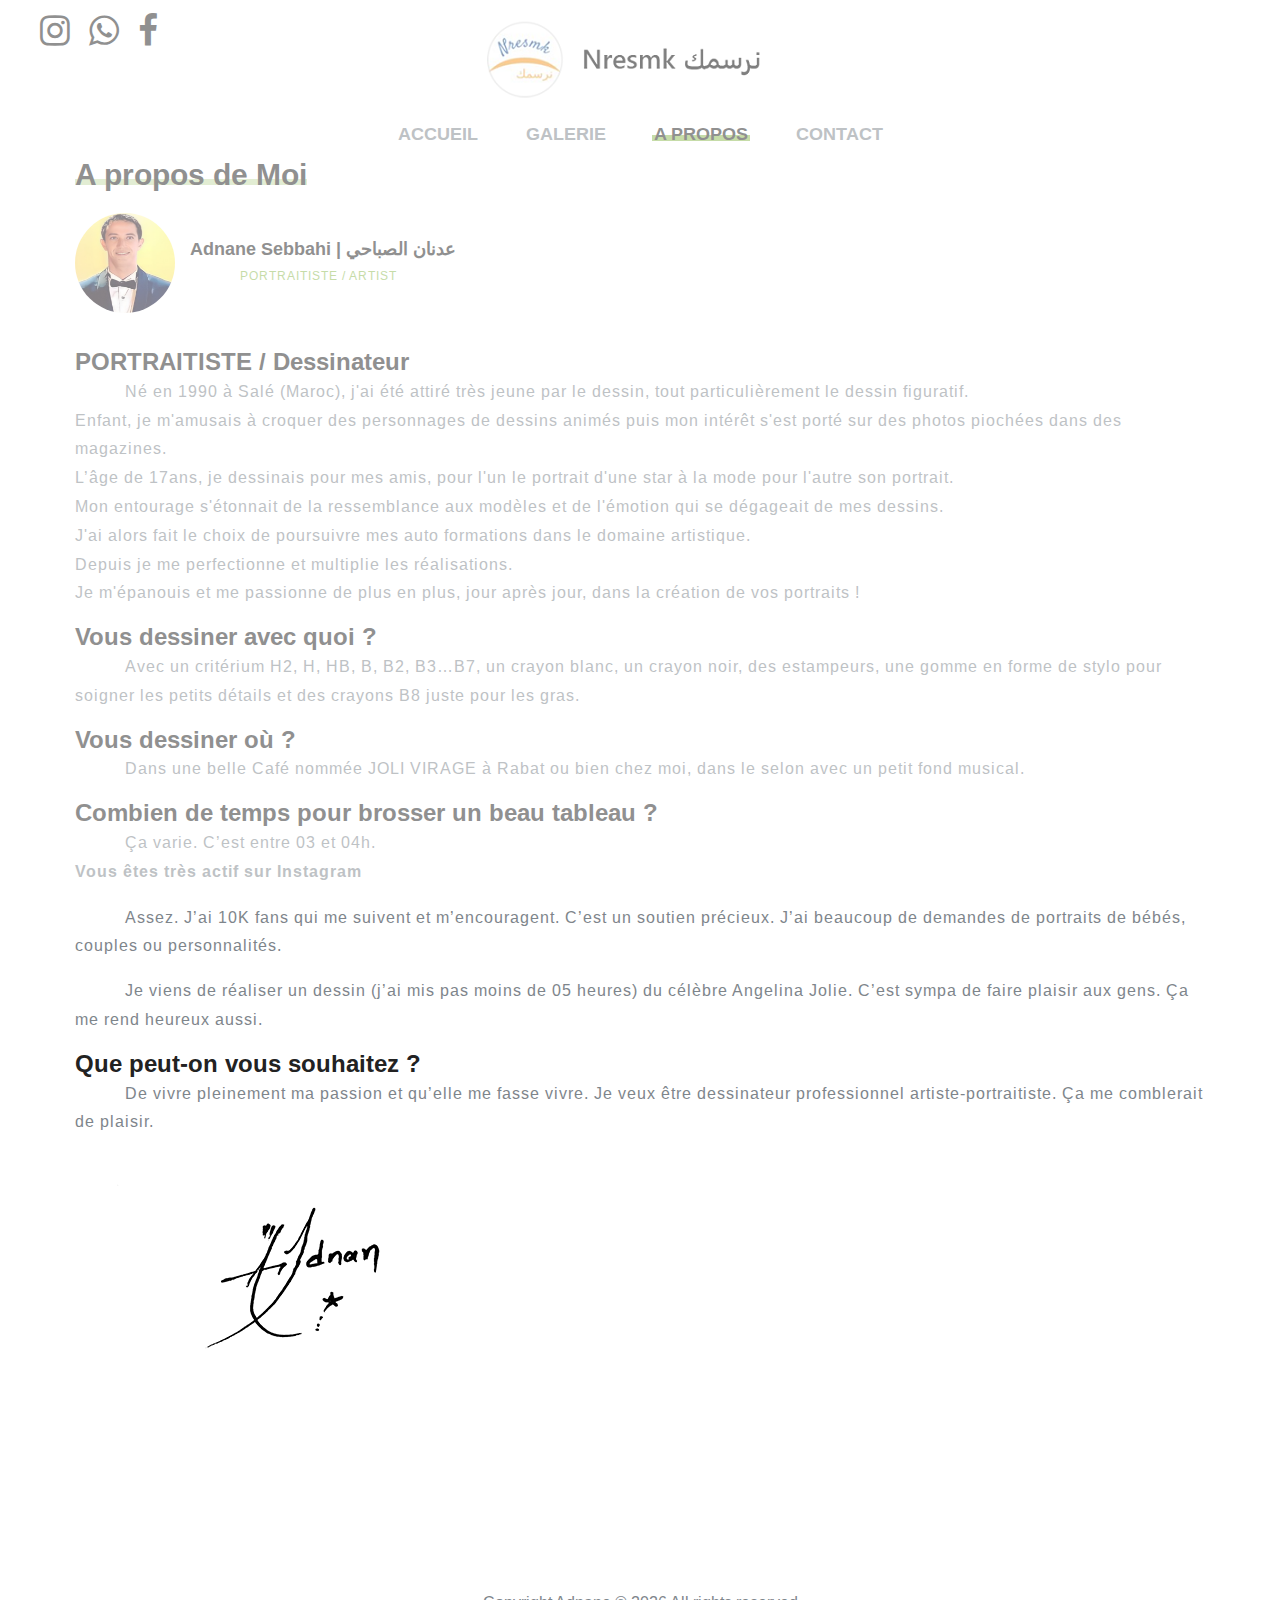
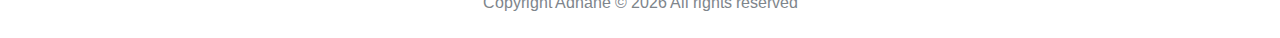
==== commit ad69043e: "5.4" ====
--- a/about.html
+++ b/about.html
@@ -38,7 +38,7 @@
 		<script src="https://oss.maxcdn.com/respond/1.4.2/respond.min.js"></script>
 	<![endif]-->
 
-
+	<script type="text/javascript" src="https://platform-api.sharethis.com/js/sharethis.js#property=636dacb451df920012129c0e&product=inline-share-buttons&source=platform" async="async"></script>
 
 </head>
 <body>
@@ -69,6 +69,7 @@
 				</div>
 				<div class="col-sm-4 col-md-3 order-3 order-sm-3">
 					<div class="header__switches">
+						<div class="sharethis-inline-share-buttons"></div>
 						<!-- <a href="#" class="search-switch"><i class="fa fa-search"></i></a> -->
 						<a href="#" class="nav-switch"><i class="fa fa-bars"></i></a>
 						<!-- <a href="#"><i class="fa fa-shopping-cart"></i></a> -->
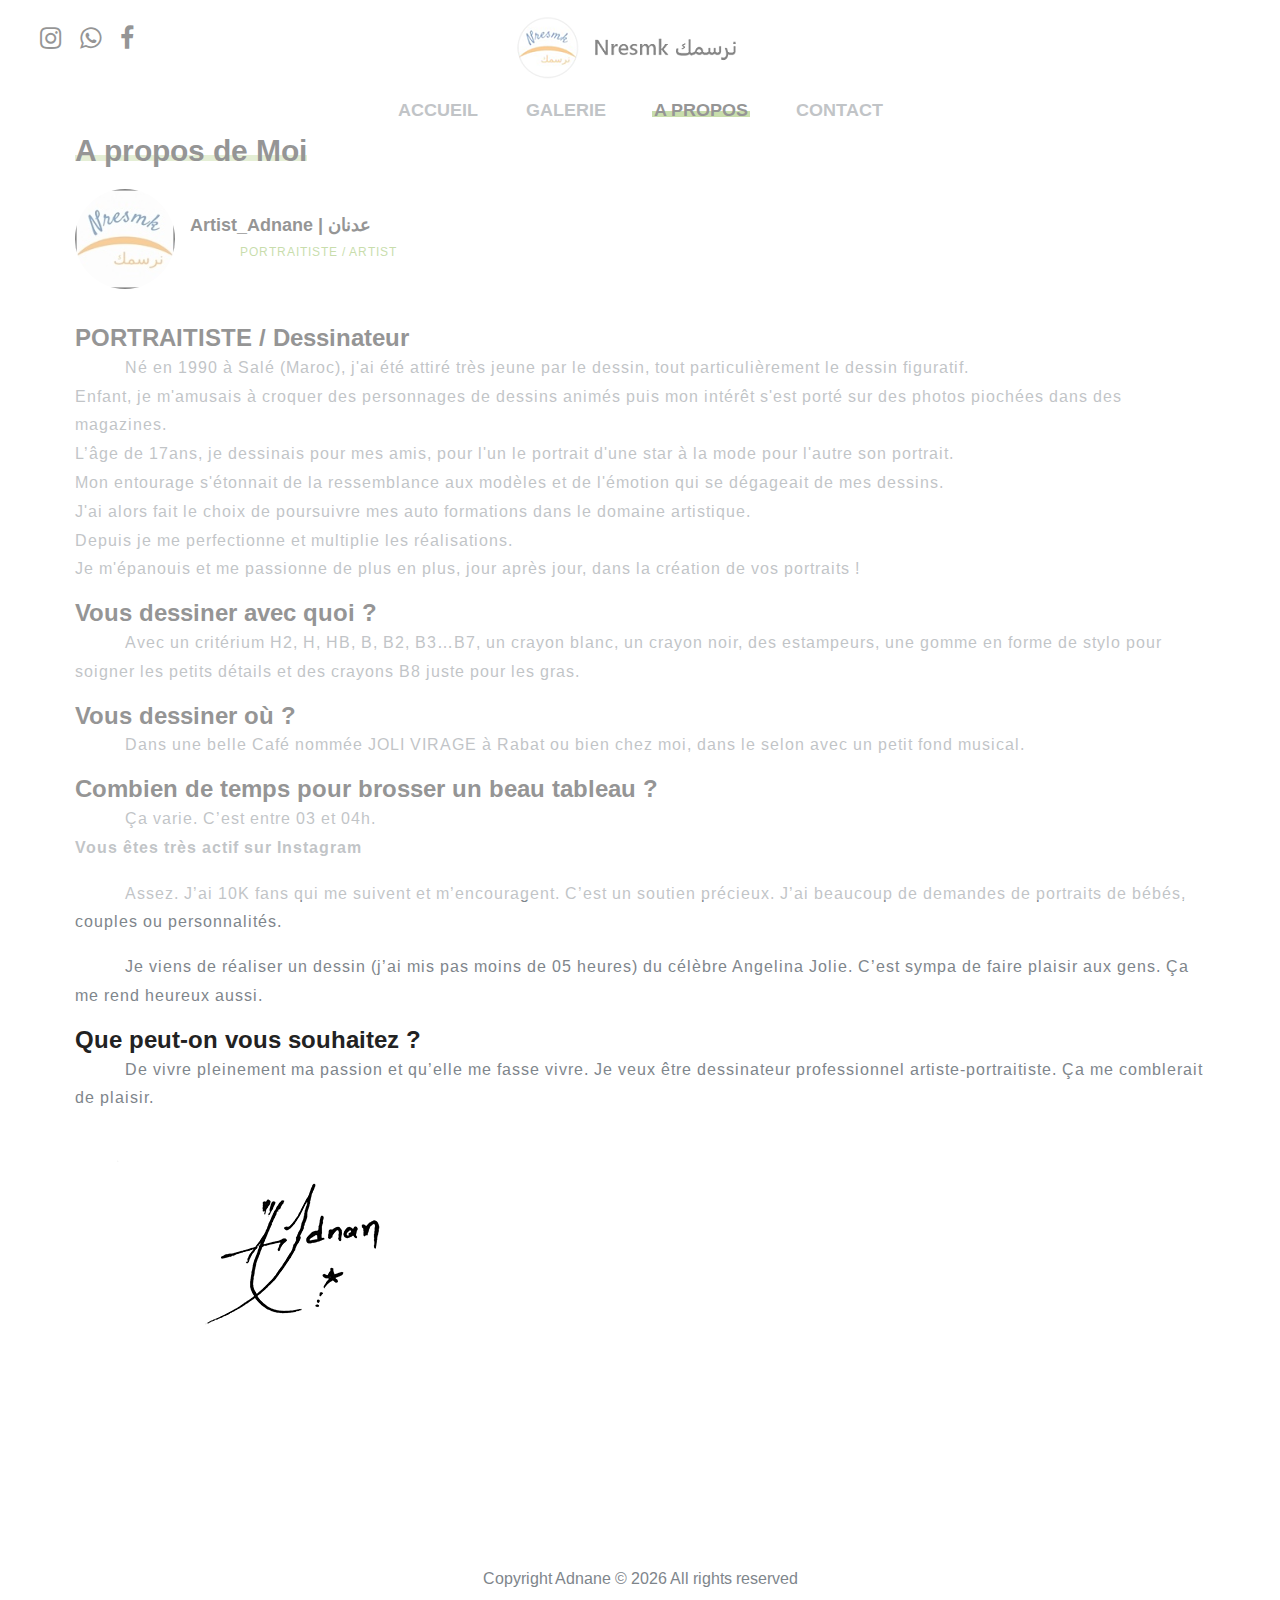
==== commit 07643a54: "6.1" ====
--- a/about.html
+++ b/about.html
@@ -96,7 +96,7 @@
 						<div class="about__meta">
 							<img src="img/profile.jpg" alt="">
 							<div class="about__meta__info">
-								<h5>Adnane Sebbahi | عدنان الصباحي</h5>
+								<h5>Artist_Adnane  | عدنان </h5>
 								<p>PORTRAITISTE / ARTIST</p>
 							</div>
 						</div>
--- a/css/style.css
+++ b/css/style.css
@@ -344,9 +344,9 @@
 .header__switches a {
 	display: inline-block;
 	color: #222222;
-	padding-top: 5px;
+	padding-top: 20px;
 	margin-right: 15px;
-	font-size: 35px;
+	font-size: 25px;
 }
 
 .header__social a:last-child,
@@ -360,11 +360,22 @@
 	width: 40px;
 	height: 40px;
 	border-radius: 50%;
-	background: #e1e1e1;
+	/* background: #e1e1e1; */
 	text-align: center;
 	padding-top: 9px;
 	margin-top: -9px;
 }
+.header__switches .sharethis-inline-share-buttons {
+	padding-top: 20px;
+	margin-right: 1px;
+
+}
+.col-sm-4 .sharethis-inline-share-buttons {
+	padding-top: 1px;
+	margin-right: 1px;
+	
+}
+
 
 @media (max-width: 576px) {
 	.header__social a.nav-switch,
@@ -380,7 +391,7 @@
 @media (max-width: 576px) {
 	.header__switches {
 		text-align: center;
-		padding-top: 20px;
+		padding-top: 0px;
 	}
 }
 
